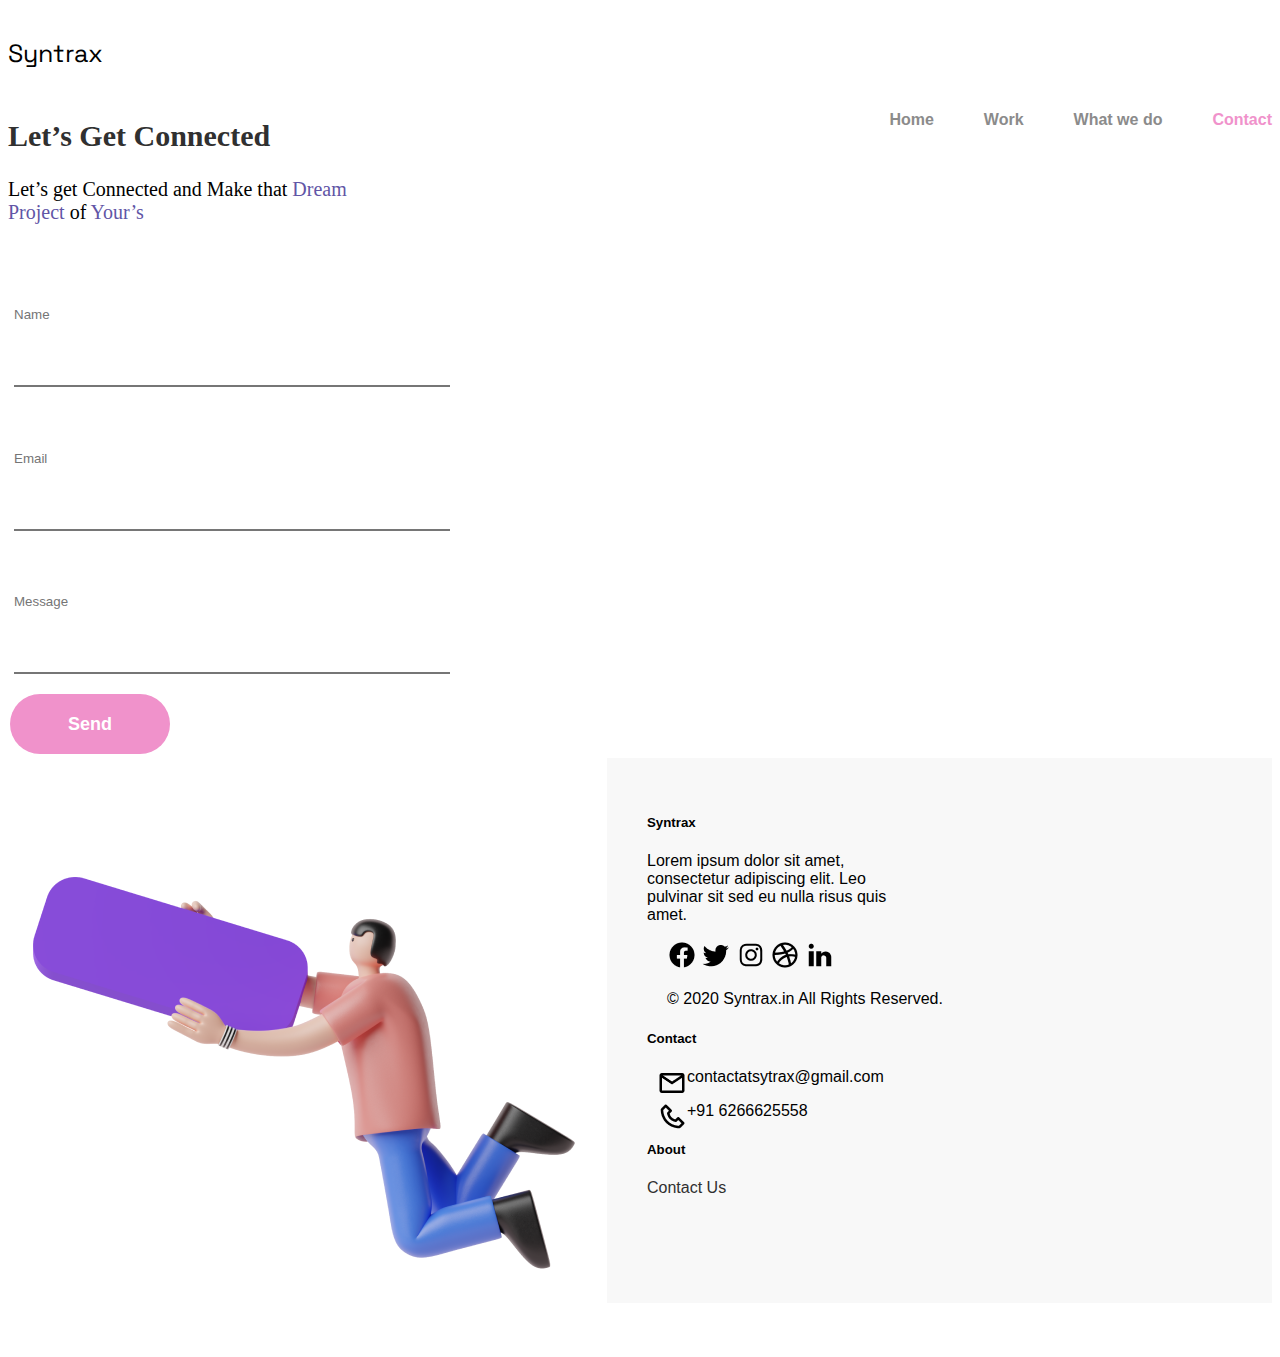
==== Contact.html @ 453a695e "Pagina Contact Completa" ====
<!DOCTYPE html>
<html lang="es-MX">
<head>
    <meta charset="UTF-8">
    <meta name="viewport" content="width=device-width, initial-scale=1.0">
    <link href="https://cdn.jsdelivr.net/npm/bootstrap@5.3.2/dist/css/bootstrap.min.css" rel="stylesheet" integrity="sha384-T3c6CoIi6uLrA9TneNEoa7RxnatzjcDSCmG1MXxSR1GAsXEV/Dwwykc2MPK8M2HN" crossorigin="anonymous">
    <link rel="stylesheet" href="CSS/Contact.css">
    <title>Syntrax-Contact</title>
</head>
<body>
    <header>
        <div class="container">
          <div class="row">
            <div class="col">
                <a href="index.html" class="Syntrax no-underline">Syntrax</a>
            </div>
            <div class="col">
              <nav>
                <ul>
                  <li>
                    <b><a href="index.html">Home</a></b>
                  </li>
                  <li>
                    <b><a href="work.html">Work</a></b>
                  </li>
                  <li>
                    <b><a href="Services.html">What we do</a></b>
                  </li>
                  <li>
                    <b><a class="inpage" href="Contact.html">Contact</a></b>
                  </li>
                </ul>
              </nav>
            </div>
          </div>
        </div>
    </header>
    <div id="Contact">
        <div class="container">
            <div class="row">
                <div class="text">
                    <h2>Let’s Get Connected</h2>
                    <p>Let’s get Connected and  Make that <span class="morado">Dream<br>Project</span> of<span class="morado"> Your’s</span></p>
                </div>
                <div class="col-md-6 cuestionario">
                    <div>
                        <input class="form" type="name" name="name" placeholder="Name">
                    </div>
                    <div>
                        <input class="form" type="email" name="email" placeholder="Email">
                    </div>
                    <div>
                        <input class="form" type="message" name="message" placeholder="Message">
                    </div>
                    <div>
                        <button class="more" href='#'">Send</button>
                    </div>
                </div>
                <div class="col-md-6">
                    <img src="img/finalform.png" alt="NoImage">
                </div>
            </div>
        </div>
    </div>

    <footer>
      <div class="footer" id="footer">
        <div class="row">
          <div class="col-md">
            <h5><b>Syntrax</b></h5>
            <p>Lorem ipsum dolor sit amet,<br>consectetur adipiscing elit. Leo<br>pulvinar sit sed eu nulla risus quis<br>amet.</p>
              <div class="row">
                <div class="col" id="stickers">
                  <img src="img/facebook.png">
                  <img src="img/twitter.png">
                  <img src="img/instagram.png">
                  <img src="img/dribbble.png">
                  <img src="img/LinkedIn.png">
                  <p>© 2020 Syntrax.in All Rights Reserved.</p>
                </div>
              </div>
          </div>
          <div class="col-md contacto">
            <h5><b>Contact</b></h5>
            <div>
              <img src="img/mail.png">
              <p>contactatsytrax@gmail.com</p>
            </div>
            <div>
              <img src="img/phone.png">
              <p>+91 6266625558</p>
            </div>
          </div>
          <div class="col-md about">
            <h5><b>About</b></h5>
            <a class="a-footer" href="#">Contact Us</a>
          </div>
        </div>
      </div>
    </footer>

</body>
</html>
---- CSS/Contact.css ----
@import url('https://fonts.googleapis.com/css2?family=Epilogue:wght@300&family=Roboto:ital,wght@0,400;1,100&family=Space+Grotesk:wght@700&display=swap');
@import url('https://fonts.googleapis.com/css2?family=Be+Vietnam+Pro:wght@300&family=Epilogue:wght@300&family=Roboto:ital,wght@0,400;1,100&family=Space+Grotesk:wght@700&display=swap');

.Syntrax {
  font-family: 'Space Grotesk', sans-serif;
  color: #000;
  font-size: 25px;
  padding-top: 28.5px;
  display: block;
}


nav ul {
  list-style: none;
  display: flex;
  gap: 50px;
  float: right;
  padding-top: 26.5px;
}

nav a {
  font-family: "be vietnam", sans-serif;
  color: rgb(139, 139, 139);
  text-decoration: none;
}

.no-underline {
  text-decoration: none;
}

.inpage {
  color: #f092cb;
}

nav a:hover {
  text-decoration: underline;
}

.morado {
  color: #6155A6;
}

.more {
  background-color: #F092CB;
  border: none;
  color: white;
  padding: auto;
  width: 160px;
  height: 60px;
  text-align: center;
  display: inline-block;
  font-size: 18px;
  margin: 4px 2px;
  margin-top: 20px;
  border-radius: 40px;
  font-weight: 600;
}

.more:hover{
  text-decoration:underline;
}

.form{
  border-left: none;
  border-right: none;
  border-top: none;
  outline: none;
  resize: none;
  padding: 5% 259px 5% 0px;
  margin-left:6px;
  color: #303030;
}

#Contact{
  margin-top: 4%;
}

.text h2{
  font-size: 30px;
  color: #303030;
}

.text p{
  font-size: 20px;
}

#Contact img{
  float:inline-start;
}


#footer {
  background-color: #F8F8F8;
  padding-top: 25px;
  height: 500px;
}

.contacto img{
  float: left;
}

.copyright img{
  float: left;
}

.footer {
  display: flex;
  flex-wrap: wrap;
  justify-content: space-between;
  padding: 20px;
  background-color: #f0f0f0;
  font-family: Arial, sans-serif;
}

.footer div {
  flex: 1;
  margin: 10px;
}

.footer-bottom {
  bottom: 100px;
  width: 100%;
  text-align: bottom;
  padding: 10px 0;
}

.a-footer{
  text-decoration: none;
  color: #303030;
}
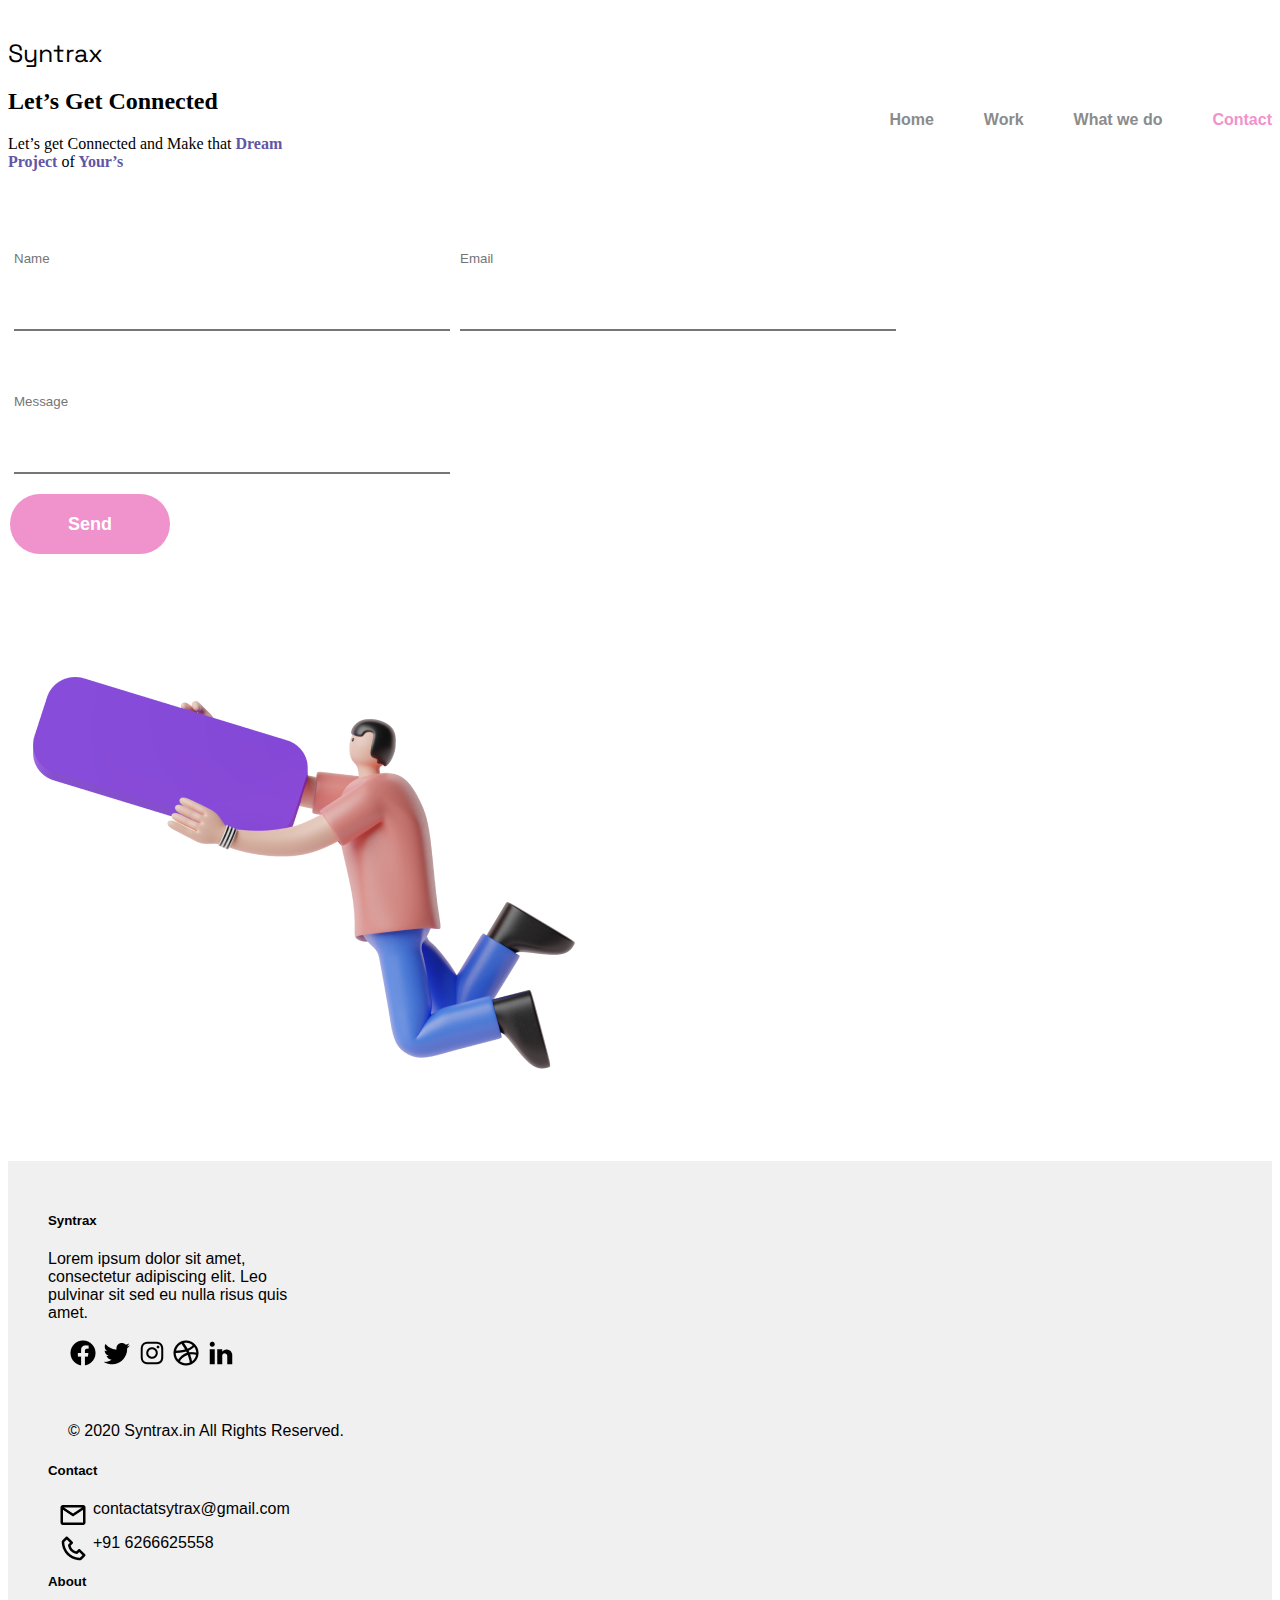
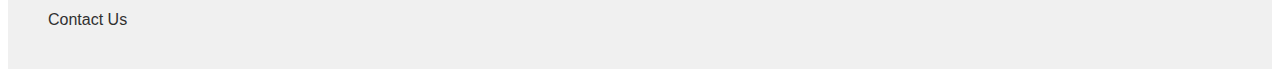
==== commit d005bd0e: "Correccion contact" ====
--- a/Contact.html
+++ b/Contact.html
@@ -35,69 +35,58 @@
           </div>
         </div>
     </header>
-    <div id="Contact">
-        <div class="container">
-            <div class="row">
-                <div class="text">
-                    <h2>Let’s Get Connected</h2>
-                    <p>Let’s get Connected and  Make that <span class="morado">Dream<br>Project</span> of<span class="morado"> Your’s</span></p>
-                </div>
-                <div class="col-md-6 cuestionario">
-                    <div>
-                        <input class="form" type="name" name="name" placeholder="Name">
-                    </div>
-                    <div>
-                        <input class="form" type="email" name="email" placeholder="Email">
-                    </div>
-                    <div>
-                        <input class="form" type="message" name="message" placeholder="Message">
-                    </div>
-                    <div>
-                        <button class="more" href='#'">Send</button>
-                    </div>
-                </div>
-                <div class="col-md-6">
-                    <img src="img/finalform.png" alt="NoImage">
+    <div class="container">
+      <div class="row align-items-center">
+        <div class="col-sm-6">
+          <h2>Let’s Get Connected</h2>
+          <p>Let’s get Connected and  Make that <span class="morado"><b>Dream<br>Project</b></span> of<span class="morado"><b> Your’s</b></span></p>
+          <input class="form" type="name" name="name" placeholder="Name">
+          <input class="form" type="email" name="email" placeholder="Email">
+          <input class="form" type="message" name="message" placeholder="Message">
+          <div>
+              <button class="more" href='#'">Send</button>
+          </div>
+        </div>
+        <div class="col-sm-6">
+          <img src="img/finalform.png" class="image-fluid">
+        </div>
+      </div>
+    </div>
+      <footer>
+        <div class="footer" id="footer">
+          <div class="row">
+            <div class="col-md">
+              <h5><b>Syntrax</b></h5>
+              <p>Lorem ipsum dolor sit amet,<br>consectetur adipiscing elit. Leo<br>pulvinar sit sed eu nulla risus quis<br>amet.</p>
+                <div class="row">
+                  <div class="col" id="stickers">
+                    <img src="img/facebook.png">
+                    <img src="img/twitter.png">
+                    <img src="img/instagram.png">
+                    <img src="img/dribbble.png">
+                    <img src="img/LinkedIn.png">
+                    <p class="copy" >© 2020 Syntrax.in All Rights Reserved.</p>
+                  </div>
                 </div>
             </div>
-        </div>
-    </div>
-
-    <footer>
-      <div class="footer" id="footer">
-        <div class="row">
-          <div class="col-md">
-            <h5><b>Syntrax</b></h5>
-            <p>Lorem ipsum dolor sit amet,<br>consectetur adipiscing elit. Leo<br>pulvinar sit sed eu nulla risus quis<br>amet.</p>
-              <div class="row">
-                <div class="col" id="stickers">
-                  <img src="img/facebook.png">
-                  <img src="img/twitter.png">
-                  <img src="img/instagram.png">
-                  <img src="img/dribbble.png">
-                  <img src="img/LinkedIn.png">
-                  <p>© 2020 Syntrax.in All Rights Reserved.</p>
-                </div>
+            <div class="col-md contacto">
+              <h5><b>Contact</b></h5>
+              <div>
+                <img src="img/mail.png">
+                <p>contactatsytrax@gmail.com</p>
               </div>
-          </div>
-          <div class="col-md contacto">
-            <h5><b>Contact</b></h5>
-            <div>
-              <img src="img/mail.png">
-              <p>contactatsytrax@gmail.com</p>
+              <div>
+                <img src="img/phone.png">
+                <p>+91 6266625558</p>
+              </div>
             </div>
-            <div>
-              <img src="img/phone.png">
-              <p>+91 6266625558</p>
+            <div class="col-md about">
+              <h5><b>About</b></h5>
+              <a class="a-footer" href="#">Contact Us</a>
             </div>
           </div>
-          <div class="col-md about">
-            <h5><b>About</b></h5>
-            <a class="a-footer" href="#">Contact Us</a>
-          </div>
         </div>
-      </div>
-    </footer>
+      </footer>
 
 </body>
 </html>
--- a/CSS/Contact.css
+++ b/CSS/Contact.css
@@ -71,7 +71,7 @@
   color: #303030;
 }
 
-#Contact{
+.Contact{
   margin-top: 4%;
 }
 
@@ -84,23 +84,8 @@
   font-size: 20px;
 }
 
-#Contact img{
+.Contact img{
   float:inline-start;
-}
-
-
-#footer {
-  background-color: #F8F8F8;
-  padding-top: 25px;
-  height: 500px;
-}
-
-.contacto img{
-  float: left;
-}
-
-.copyright img{
-  float: left;
 }
 
 .footer {
@@ -124,7 +109,16 @@
   padding: 10px 0;
 }
 
+.contacto img{
+  float: left;
+  margin-right: 5px;
+}
+
 .a-footer{
   text-decoration: none;
   color: #303030;
-}+}
+
+.copy{
+  margin-top: 50px;
+}
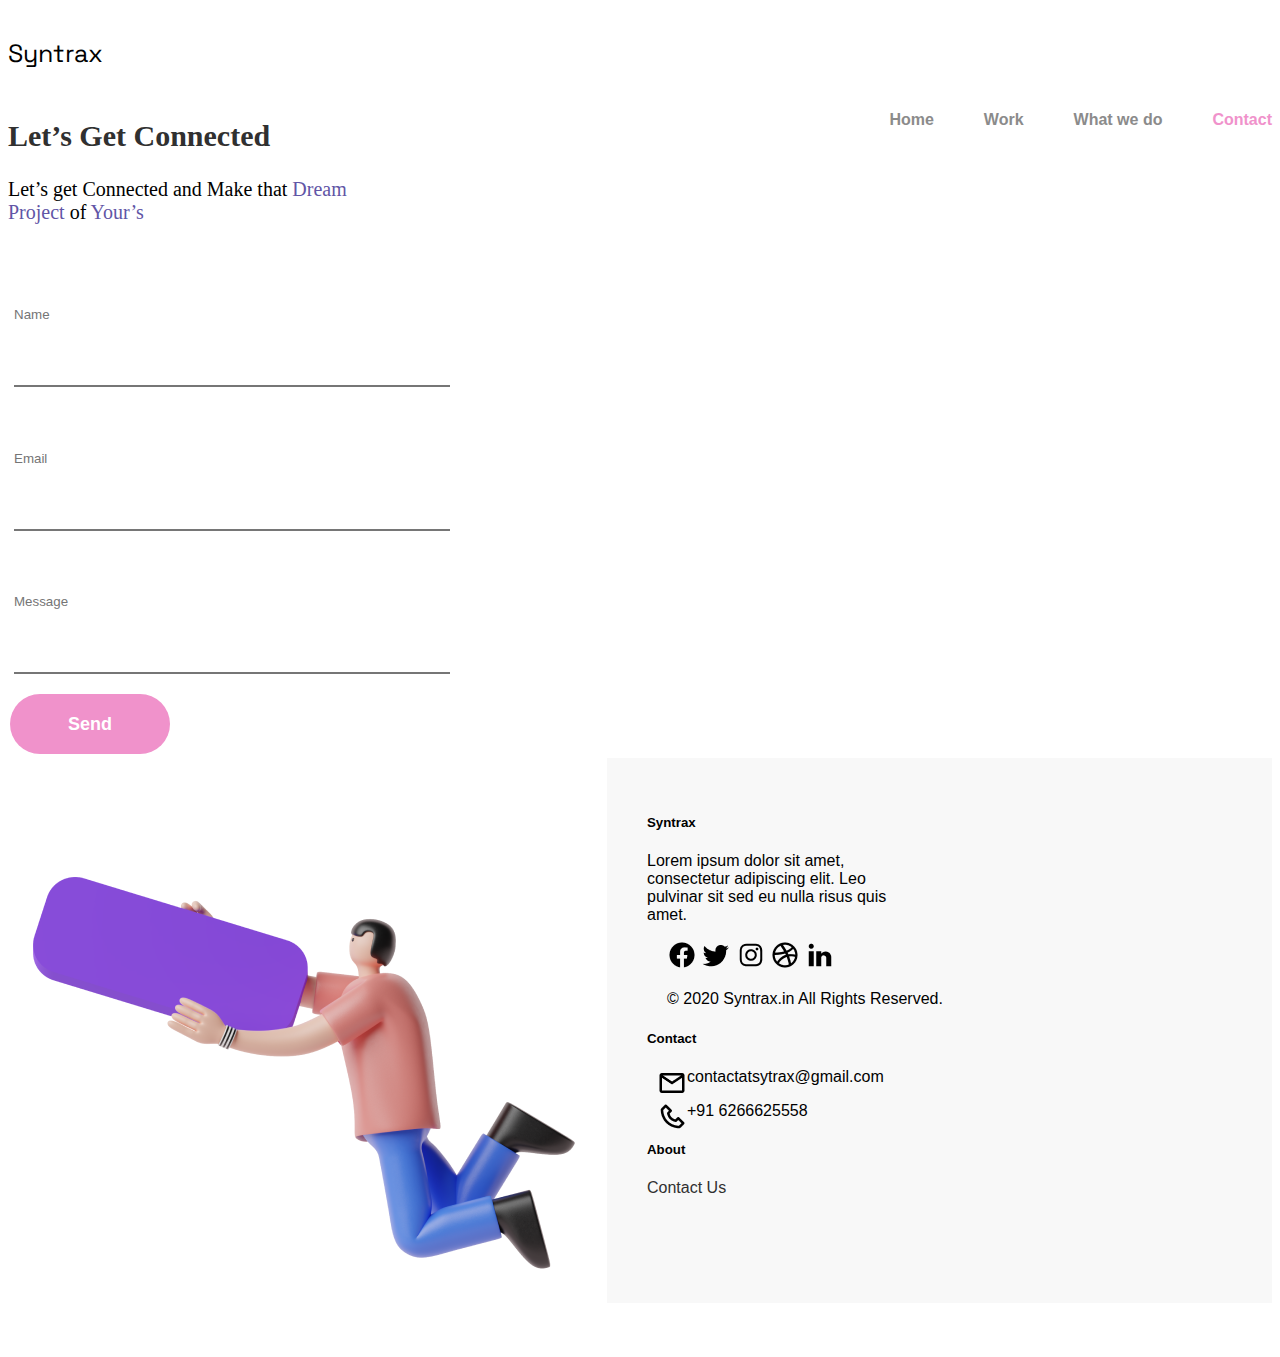
==== commit 184fc0e1: "Diego/Responsivo" ====
--- a/Contact.html
+++ b/Contact.html
@@ -35,58 +35,69 @@
           </div>
         </div>
     </header>
-    <div class="container">
-      <div class="row align-items-center">
-        <div class="col-sm-6">
-          <h2>Let’s Get Connected</h2>
-          <p>Let’s get Connected and  Make that <span class="morado"><b>Dream<br>Project</b></span> of<span class="morado"><b> Your’s</b></span></p>
-          <input class="form" type="name" name="name" placeholder="Name">
-          <input class="form" type="email" name="email" placeholder="Email">
-          <input class="form" type="message" name="message" placeholder="Message">
-          <div>
-              <button class="more" href='#'">Send</button>
+    <div id="Contact">
+        <div class="container">
+            <div class="row">
+                <div class="text">
+                    <h2>Let’s Get Connected</h2>
+                    <p>Let’s get Connected and  Make that <span class="morado">Dream<br>Project</span> of<span class="morado"> Your’s</span></p>
+                </div>
+                <div class="col-md-6 cuestionario">
+                    <div>
+                        <input class="form" type="name" name="name" placeholder="Name">
+                    </div>
+                    <div>
+                        <input class="form" type="email" name="email" placeholder="Email">
+                    </div>
+                    <div>
+                        <input class="form" type="message" name="message" placeholder="Message">
+                    </div>
+                    <div>
+                        <button class="more" href='#'">Send</button>
+                    </div>
+                </div>
+                <div class="col-md-6">
+                    <img src="img/finalform.png" alt="NoImage" class="img-fluid">
+                </div>
+            </div>
+        </div>
+    </div>
+
+    <footer>
+      <div class="footer" id="footer">
+        <div class="row">
+          <div class="col-md">
+            <h5><b>Syntrax</b></h5>
+            <p>Lorem ipsum dolor sit amet,<br>consectetur adipiscing elit. Leo<br>pulvinar sit sed eu nulla risus quis<br>amet.</p>
+              <div class="row">
+                <div class="col" id="stickers">
+                  <img src="img/facebook.png">
+                  <img src="img/twitter.png">
+                  <img src="img/instagram.png">
+                  <img src="img/dribbble.png">
+                  <img src="img/LinkedIn.png">
+                  <p>© 2020 Syntrax.in All Rights Reserved.</p>
+                </div>
+              </div>
+          </div>
+          <div class="col-md contacto">
+            <h5><b>Contact</b></h5>
+            <div>
+              <img src="img/mail.png">
+              <p>contactatsytrax@gmail.com</p>
+            </div>
+            <div>
+              <img src="img/phone.png">
+              <p>+91 6266625558</p>
+            </div>
+          </div>
+          <div class="col-md about">
+            <h5><b>About</b></h5>
+            <a class="a-footer" href="#">Contact Us</a>
           </div>
         </div>
-        <div class="col-sm-6">
-          <img src="img/finalform.png" class="image-fluid">
-        </div>
       </div>
-    </div>
-      <footer>
-        <div class="footer" id="footer">
-          <div class="row">
-            <div class="col-md">
-              <h5><b>Syntrax</b></h5>
-              <p>Lorem ipsum dolor sit amet,<br>consectetur adipiscing elit. Leo<br>pulvinar sit sed eu nulla risus quis<br>amet.</p>
-                <div class="row">
-                  <div class="col" id="stickers">
-                    <img src="img/facebook.png">
-                    <img src="img/twitter.png">
-                    <img src="img/instagram.png">
-                    <img src="img/dribbble.png">
-                    <img src="img/LinkedIn.png">
-                    <p class="copy" >© 2020 Syntrax.in All Rights Reserved.</p>
-                  </div>
-                </div>
-            </div>
-            <div class="col-md contacto">
-              <h5><b>Contact</b></h5>
-              <div>
-                <img src="img/mail.png">
-                <p>contactatsytrax@gmail.com</p>
-              </div>
-              <div>
-                <img src="img/phone.png">
-                <p>+91 6266625558</p>
-              </div>
-            </div>
-            <div class="col-md about">
-              <h5><b>About</b></h5>
-              <a class="a-footer" href="#">Contact Us</a>
-            </div>
-          </div>
-        </div>
-      </footer>
+    </footer>
 
 </body>
 </html>
--- a/CSS/Contact.css
+++ b/CSS/Contact.css
@@ -71,7 +71,7 @@
   color: #303030;
 }
 
-.Contact{
+#Contact{
   margin-top: 4%;
 }
 
@@ -84,8 +84,23 @@
   font-size: 20px;
 }
 
-.Contact img{
+#Contact img{
   float:inline-start;
+}
+
+
+#footer {
+  background-color: #F8F8F8;
+  padding-top: 25px;
+  height: 500px;
+}
+
+.contacto img{
+  float: left;
+}
+
+.copyright img{
+  float: left;
 }
 
 .footer {
@@ -109,16 +124,19 @@
   padding: 10px 0;
 }
 
-.contacto img{
-  float: left;
-  margin-right: 5px;
-}
-
 .a-footer{
   text-decoration: none;
   color: #303030;
 }
 
-.copy{
-  margin-top: 50px;
+@media (max-width: 992px) {
+  .form{
+    width: 300px;
+  }
 }
+
+@media (max-width: 767px) {
+  .form{
+    width: 390px;
+  }
+}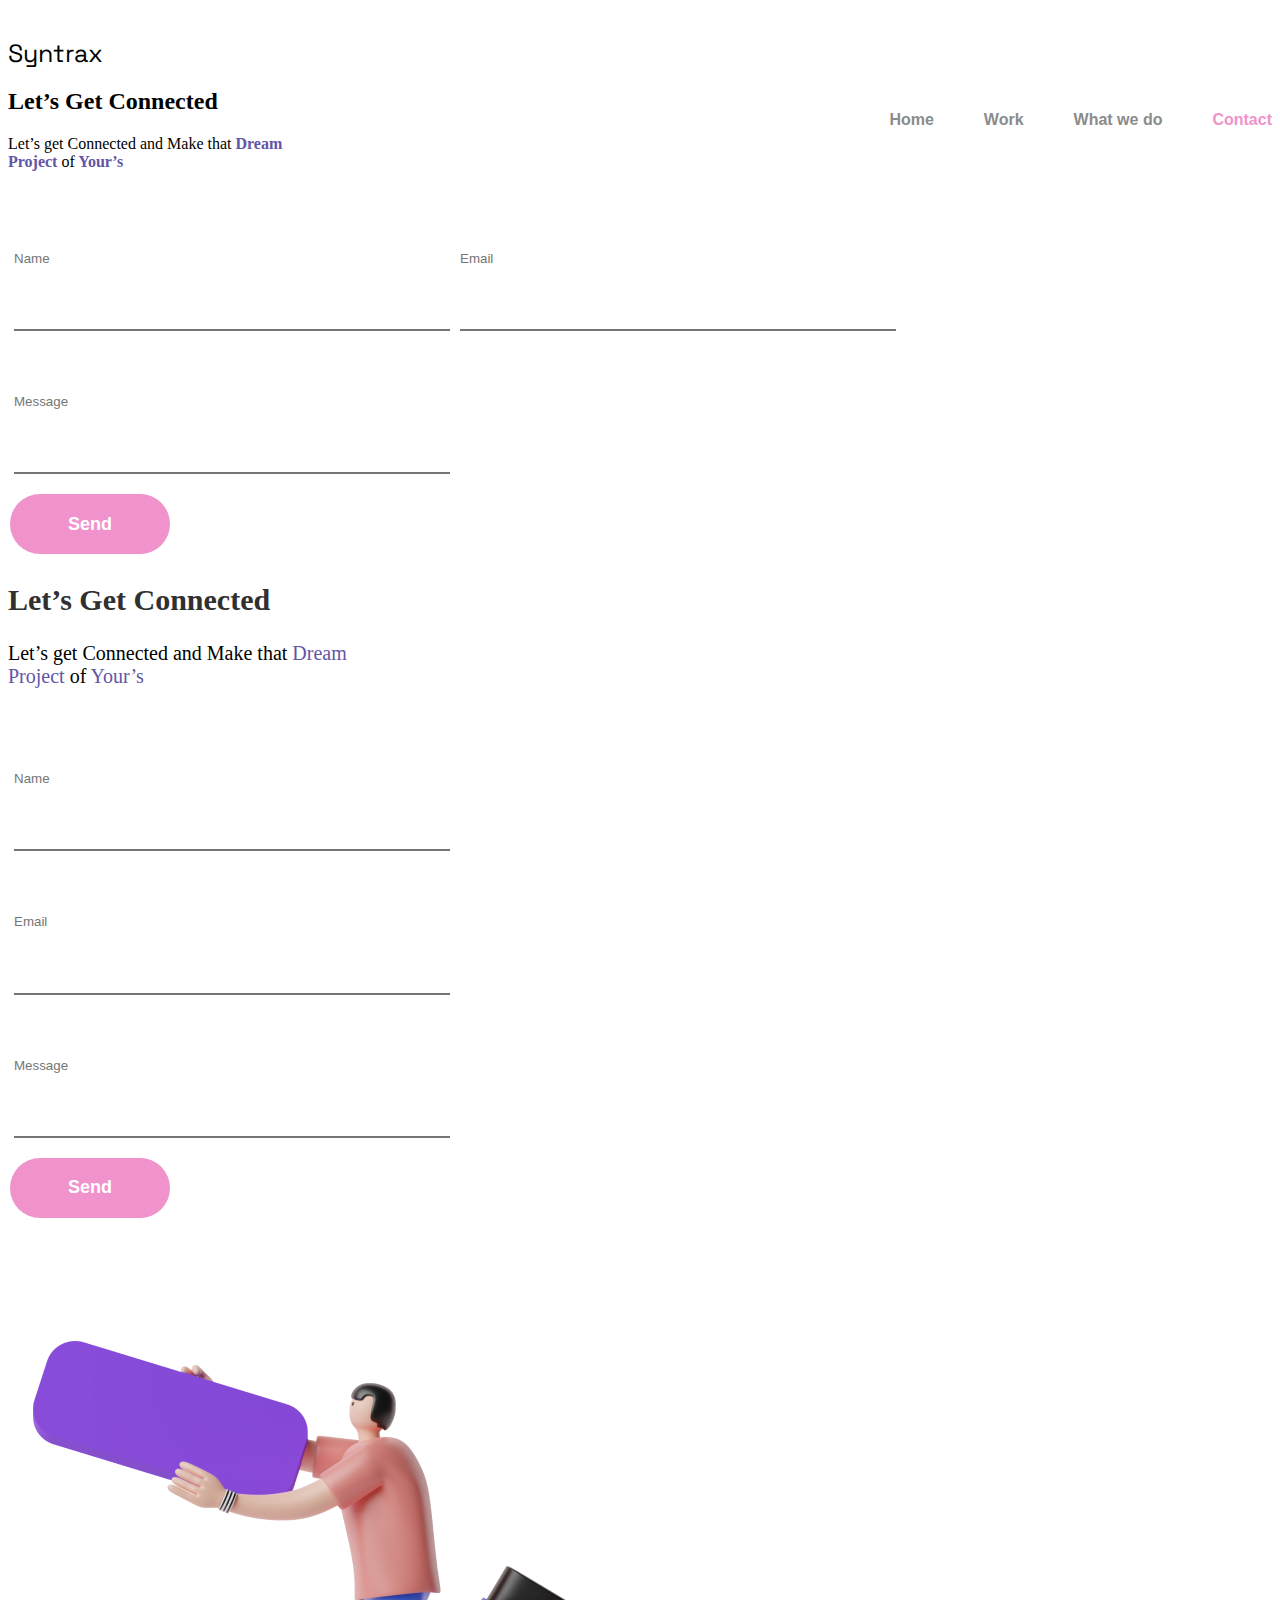
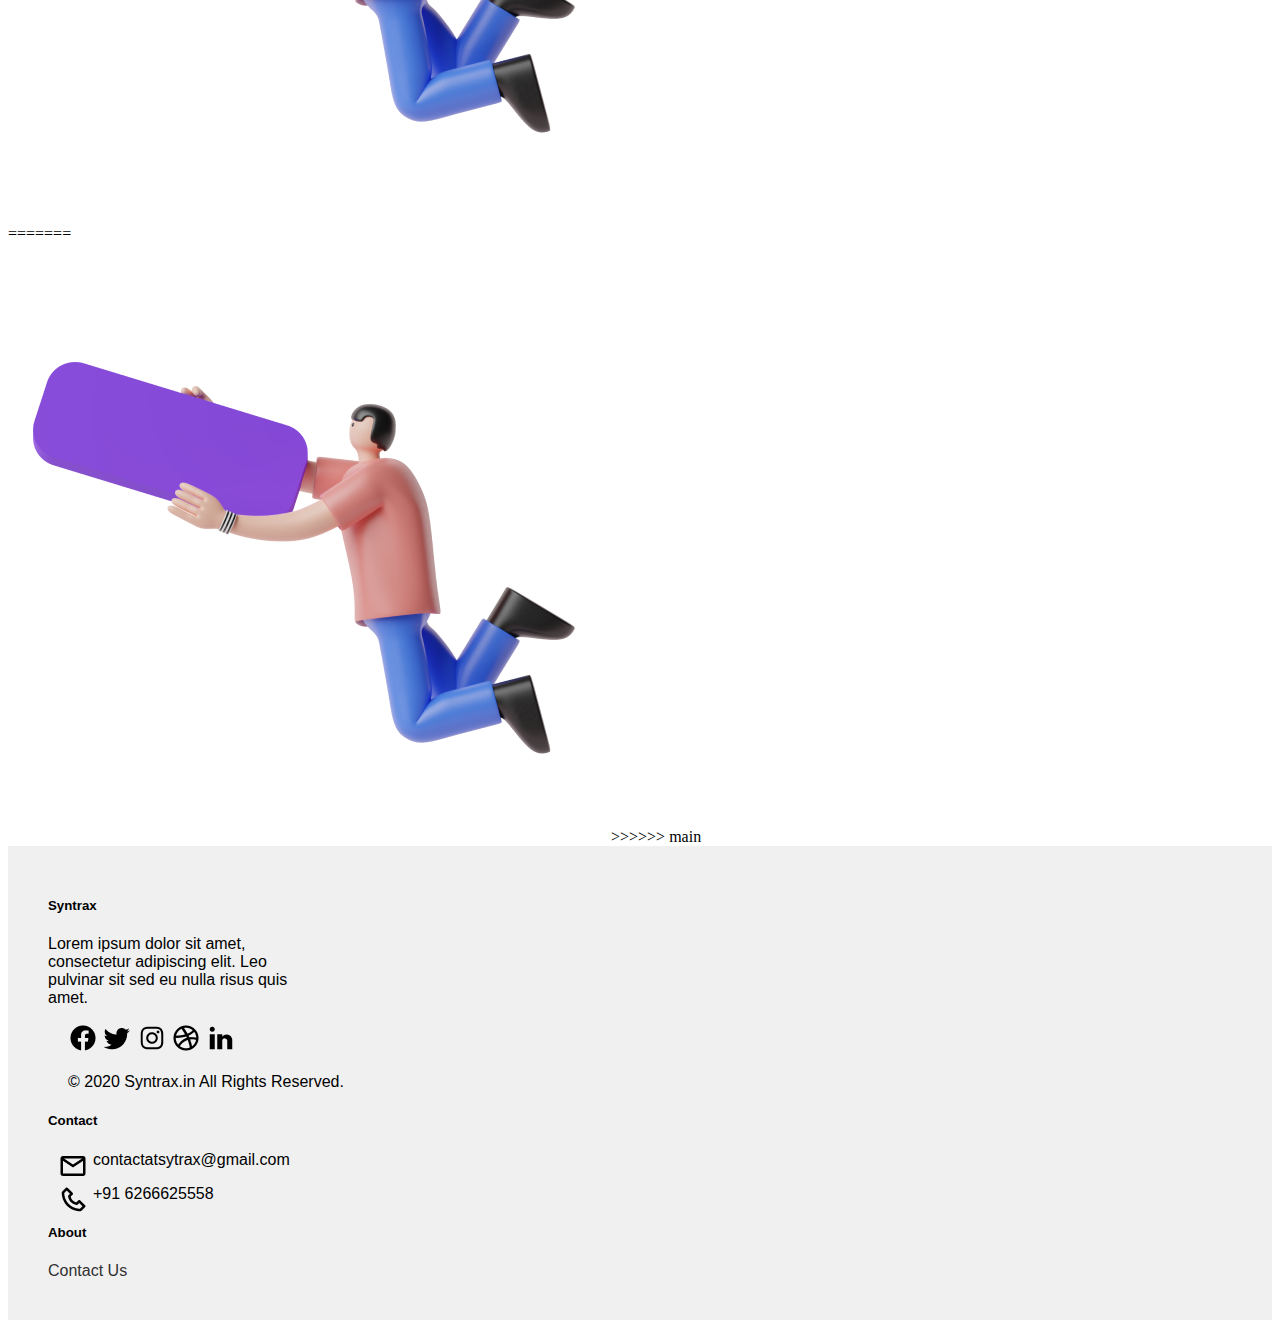
==== commit 8d408132: "Merge branch 'main' into Diego/Responsivo-Contact-Services" ====
--- a/Contact.html
+++ b/Contact.html
@@ -8,32 +8,46 @@
     <title>Syntrax-Contact</title>
 </head>
 <body>
-    <header>
-        <div class="container">
-          <div class="row">
-            <div class="col">
-                <a href="index.html" class="Syntrax no-underline">Syntrax</a>
-            </div>
-            <div class="col">
-              <nav>
-                <ul>
-                  <li>
-                    <b><a href="index.html">Home</a></b>
-                  </li>
-                  <li>
-                    <b><a href="work.html">Work</a></b>
-                  </li>
-                  <li>
-                    <b><a href="Services.html">What we do</a></b>
-                  </li>
-                  <li>
-                    <b><a class="inpage" href="Contact.html">Contact</a></b>
-                  </li>
-                </ul>
-              </nav>
-            </div>
+  <header>
+    <div class="container">
+      <div class="row">
+        <div class="col">
+            <a href="index.html" class="Syntrax no-underline">Syntrax</a>
+        </div>
+        <div class="col">
+          <nav>
+            <ul>
+              <li>
+                <b><a href="index.html">Home</a></b>
+              </li>
+              <li>
+                <b><a href="work.html">Work</a></b>
+              </li>
+              <li>
+                <b><a href="Services.html">What we do</a></b>
+              </li>
+              <li>
+                <b><a class="inpage" href="Contact.html">Contact</a></b>
+              </li>
+            </ul>
+          </nav>
+        </div>
+      </div>
+    </div>
+</header>
+    <div class="container">
+      <div class="row align-items-center">
+        <div class="col-sm-6">
+          <h2>Let’s Get Connected</h2>
+          <p>Let’s get Connected and  Make that <span class="morado"><b>Dream<br>Project</b></span> of<span class="morado"><b> Your’s</b></span></p>
+          <input class="form" type="name" name="name" placeholder="Name">
+          <input class="form" type="email" name="email" placeholder="Email">
+          <input class="form" type="message" name="message" placeholder="Message">
+          <div>
+              <button class="more" href='#'">Send</button>
           </div>
         </div>
+
     </header>
     <div id="Contact">
         <div class="container">
@@ -60,44 +74,48 @@
                     <img src="img/finalform.png" alt="NoImage" class="img-fluid">
                 </div>
             </div>
+=======
+        <div class="col-sm-6">
+          <img src="img/finalform.png" class="image-fluid">
+>>>>>>  main
         </div>
+      </div>
     </div>
-
-    <footer>
-      <div class="footer" id="footer">
-        <div class="row">
-          <div class="col-md">
-            <h5><b>Syntrax</b></h5>
-            <p>Lorem ipsum dolor sit amet,<br>consectetur adipiscing elit. Leo<br>pulvinar sit sed eu nulla risus quis<br>amet.</p>
-              <div class="row">
-                <div class="col" id="stickers">
-                  <img src="img/facebook.png">
-                  <img src="img/twitter.png">
-                  <img src="img/instagram.png">
-                  <img src="img/dribbble.png">
-                  <img src="img/LinkedIn.png">
-                  <p>© 2020 Syntrax.in All Rights Reserved.</p>
+      <footer>
+        <div class="footer" id="footer">
+          <div class="row">
+            <div class="col-md">
+              <h5><b>Syntrax</b></h5>
+              <p>Lorem ipsum dolor sit amet,<br>consectetur adipiscing elit. Leo<br>pulvinar sit sed eu nulla risus quis<br>amet.</p>
+                <div class="row">
+                  <div class="col" id="stickers">
+                    <img src="img/facebook.png">
+                    <img src="img/twitter.png">
+                    <img src="img/instagram.png">
+                    <img src="img/dribbble.png">
+                    <img src="img/LinkedIn.png">
+                    <p class="copy" >© 2020 Syntrax.in All Rights Reserved.</p>
+                  </div>
                 </div>
+            </div>
+            <div class="col-md contacto">
+              <h5><b>Contact</b></h5>
+              <div>
+                <img src="img/mail.png">
+                <p>contactatsytrax@gmail.com</p>
               </div>
-          </div>
-          <div class="col-md contacto">
-            <h5><b>Contact</b></h5>
-            <div>
-              <img src="img/mail.png">
-              <p>contactatsytrax@gmail.com</p>
+              <div>
+                <img src="img/phone.png">
+                <p>+91 6266625558</p>
+              </div>
             </div>
-            <div>
-              <img src="img/phone.png">
-              <p>+91 6266625558</p>
+            <div class="col-md about">
+              <h5><b>About</b></h5>
+              <a class="a-footer" href="#">Contact Us</a>
             </div>
           </div>
-          <div class="col-md about">
-            <h5><b>About</b></h5>
-            <a class="a-footer" href="#">Contact Us</a>
-          </div>
         </div>
-      </div>
-    </footer>
+      </footer>
 
 </body>
 </html>
--- a/CSS/Contact.css
+++ b/CSS/Contact.css
@@ -1,5 +1,9 @@
 @import url('https://fonts.googleapis.com/css2?family=Epilogue:wght@300&family=Roboto:ital,wght@0,400;1,100&family=Space+Grotesk:wght@700&display=swap');
 @import url('https://fonts.googleapis.com/css2?family=Be+Vietnam+Pro:wght@300&family=Epilogue:wght@300&family=Roboto:ital,wght@0,400;1,100&family=Space+Grotesk:wght@700&display=swap');
+
+#help {
+margin-top: 50px;
+}
 
 .Syntrax {
   font-family: 'Space Grotesk', sans-serif;
@@ -71,7 +75,7 @@
   color: #303030;
 }
 
-#Contact{
+.Contact{
   margin-top: 4%;
 }
 
@@ -84,23 +88,8 @@
   font-size: 20px;
 }
 
-#Contact img{
+.Contact img{
   float:inline-start;
-}
-
-
-#footer {
-  background-color: #F8F8F8;
-  padding-top: 25px;
-  height: 500px;
-}
-
-.contacto img{
-  float: left;
-}
-
-.copyright img{
-  float: left;
 }
 
 .footer {
@@ -124,10 +113,16 @@
   padding: 10px 0;
 }
 
+.contacto img{
+  float: left;
+  margin-right: 5px;
+}
+
 .a-footer{
   text-decoration: none;
   color: #303030;
 }
+
 
 @media (max-width: 992px) {
   .form{
@@ -139,4 +134,4 @@
   .form{
     width: 390px;
   }
-}+}
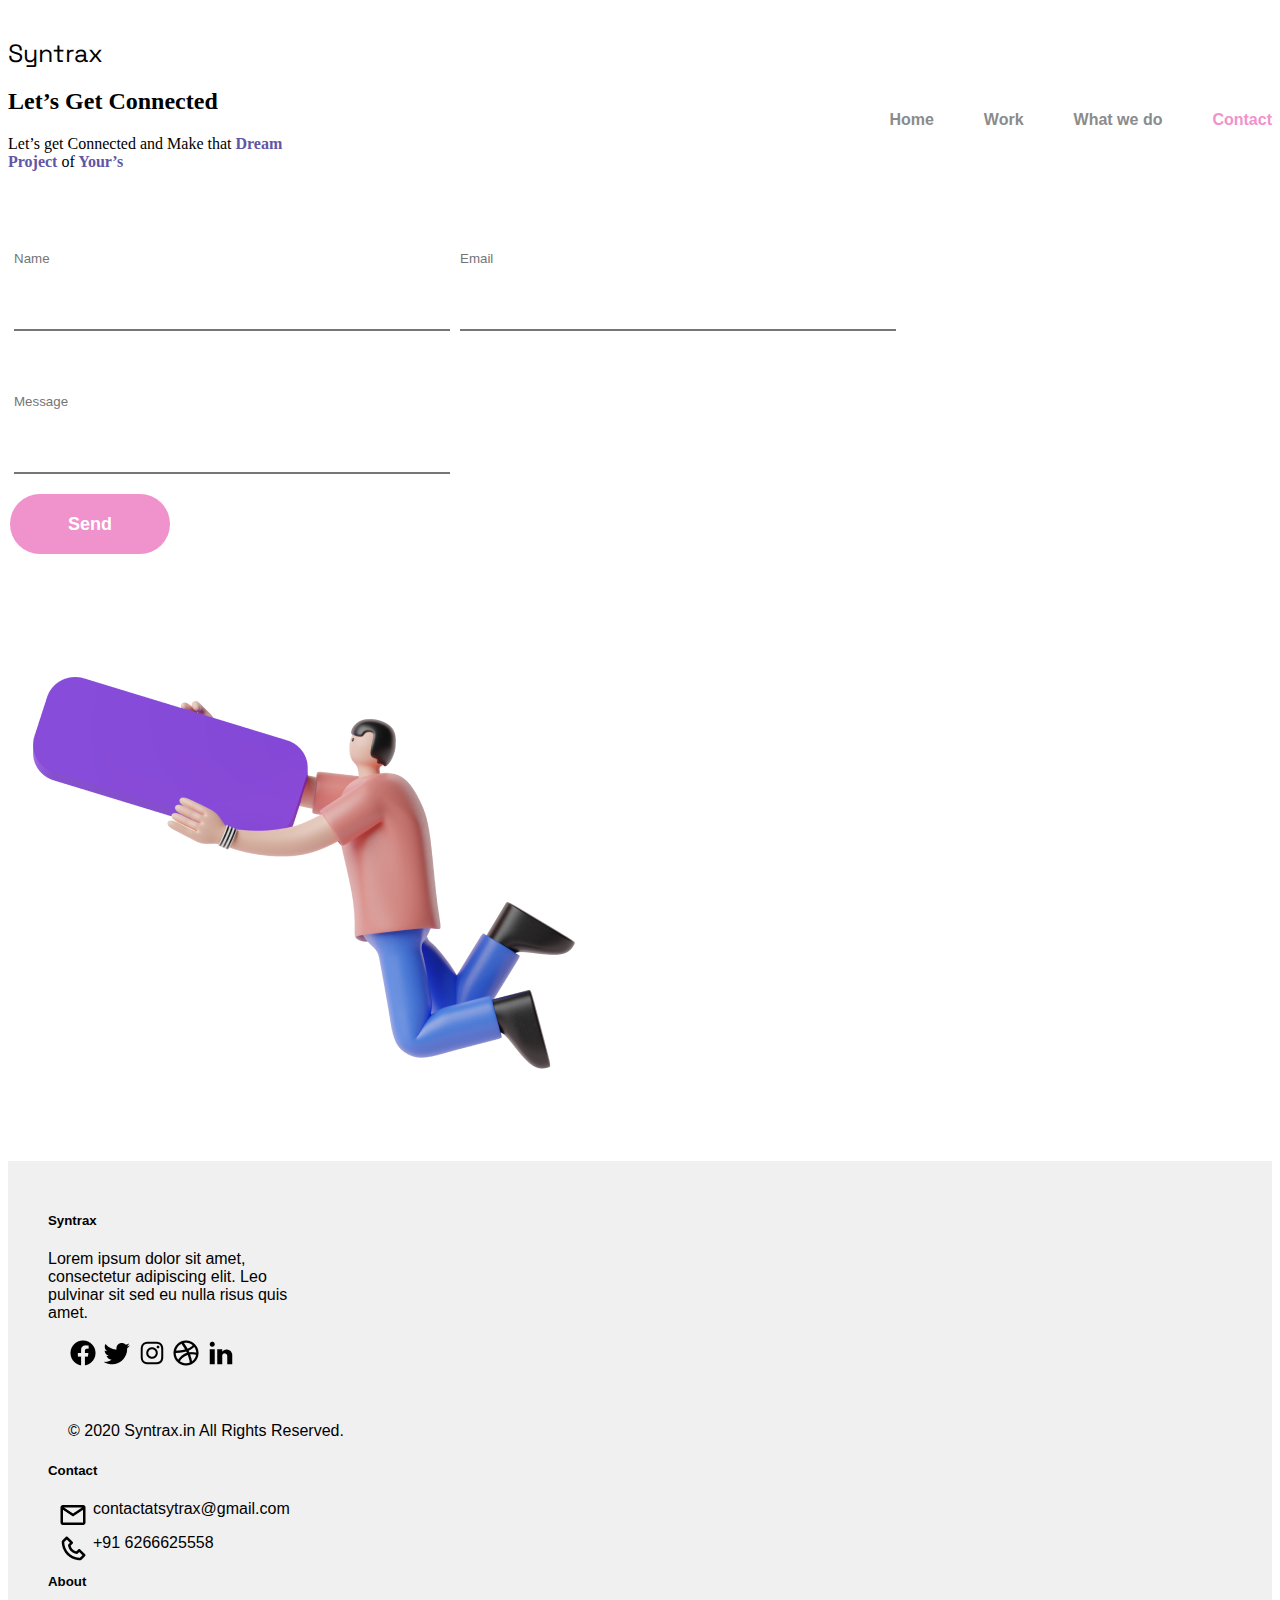
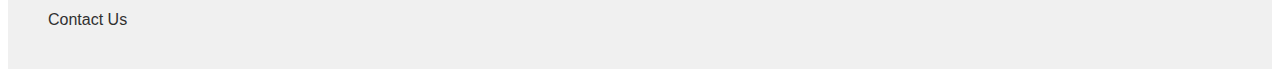
==== commit 9e5d92cf: "Corrección de los errores cometidos en el anterior Merge" ====
--- a/Contact.html
+++ b/Contact.html
@@ -47,38 +47,9 @@
               <button class="more" href='#'">Send</button>
           </div>
         </div>
-
-    </header>
-    <div id="Contact">
-        <div class="container">
-            <div class="row">
-                <div class="text">
-                    <h2>Let’s Get Connected</h2>
-                    <p>Let’s get Connected and  Make that <span class="morado">Dream<br>Project</span> of<span class="morado"> Your’s</span></p>
-                </div>
-                <div class="col-md-6 cuestionario">
-                    <div>
-                        <input class="form" type="name" name="name" placeholder="Name">
-                    </div>
-                    <div>
-                        <input class="form" type="email" name="email" placeholder="Email">
-                    </div>
-                    <div>
-                        <input class="form" type="message" name="message" placeholder="Message">
-                    </div>
-                    <div>
-                        <button class="more" href='#'">Send</button>
-                    </div>
-                </div>
-                <div class="col-md-6">
-                    <img src="img/finalform.png" alt="NoImage" class="img-fluid">
-                </div>
-            </div>
-=======
-        <div class="col-sm-6">
-          <img src="img/finalform.png" class="image-fluid">
->>>>>>  main
-        </div>
+          <div class="col-md-6">
+            <img src="img/finalform.png" alt="NoImage" class="img-fluid">
+          </div>
       </div>
     </div>
       <footer>
--- a/CSS/Contact.css
+++ b/CSS/Contact.css
@@ -1,9 +1,5 @@
 @import url('https://fonts.googleapis.com/css2?family=Epilogue:wght@300&family=Roboto:ital,wght@0,400;1,100&family=Space+Grotesk:wght@700&display=swap');
 @import url('https://fonts.googleapis.com/css2?family=Be+Vietnam+Pro:wght@300&family=Epilogue:wght@300&family=Roboto:ital,wght@0,400;1,100&family=Space+Grotesk:wght@700&display=swap');
-
-#help {
-margin-top: 50px;
-}
 
 .Syntrax {
   font-family: 'Space Grotesk', sans-serif;
@@ -123,15 +119,6 @@
   color: #303030;
 }
 
-
-@media (max-width: 992px) {
-  .form{
-    width: 300px;
-  }
+.copy{
+  margin-top: 50px;
 }
-
-@media (max-width: 767px) {
-  .form{
-    width: 390px;
-  }
-}
